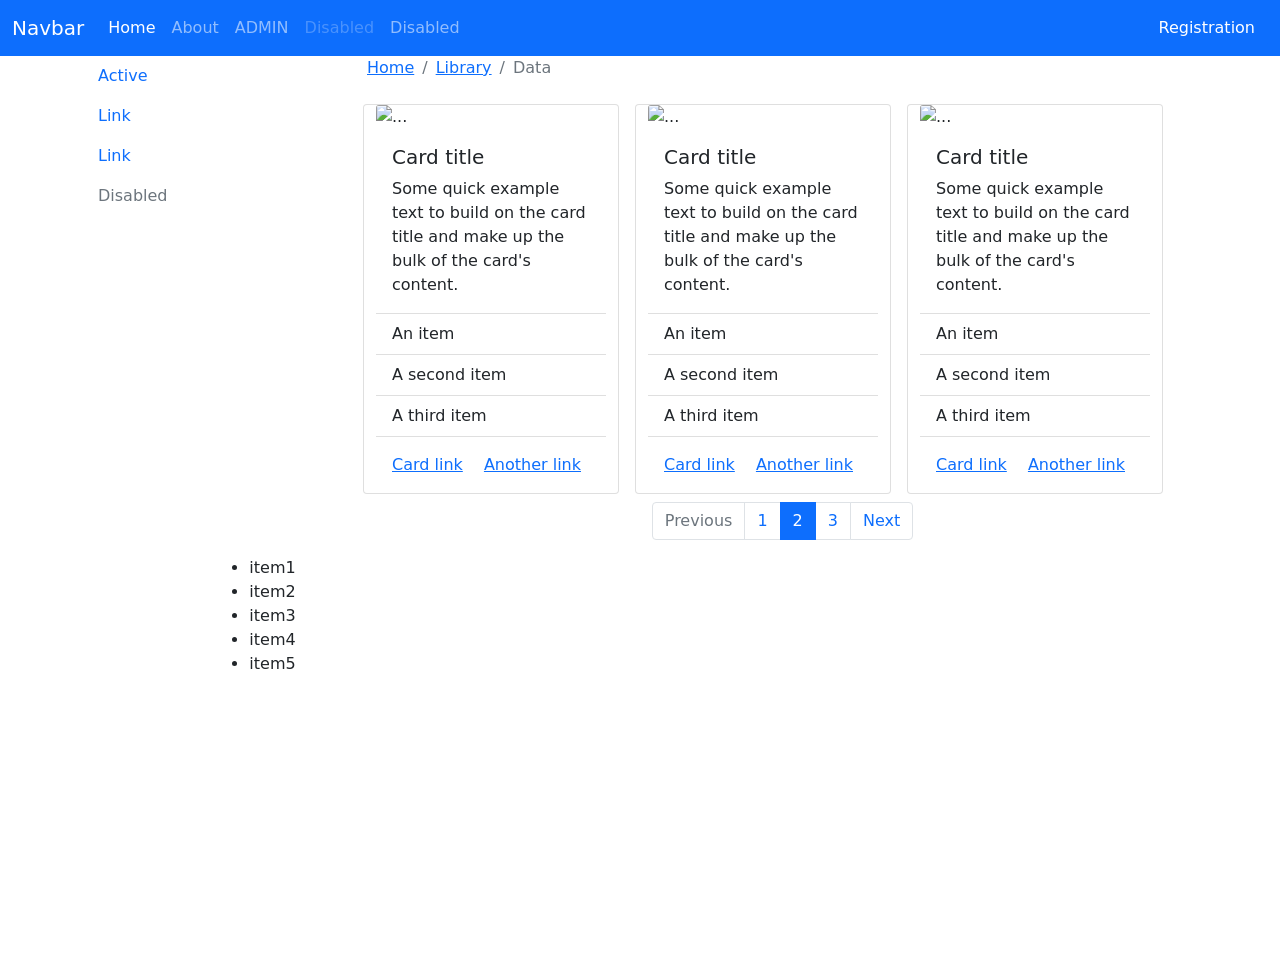
==== index.html @ 211c5094 "change footer and delete three cards" ====
<!DOCTYPE html>
<html lang="en">

<head>
    <meta charset="UTF-8">
    <meta http-equiv="X-UA-Compatible" content="IE=edge">
    <meta name="viewport" content="width=device-width, initial-scale=1.0">
    <title>Shop</title>
    <link rel="stylesheet" href="./assets/css/bootstrap.min.css">
    <!-- <link href="https://cdn.jsdelivr.net/npm/bootstrap@5.1.3/dist/css/bootstrap.min.css" rel="stylesheet" integrity="sha384-1BmE4kWBq78iYhFldvKuhfTAU6auU8tT94WrHftjDbrCEXSU1oBoqyl2QvZ6jIW3" crossorigin="anonymous"> -->
</head>

<body>
    <header>
        <nav class="navbar navbar-expand-md navbar-dark bg-primary">
            <div class="container-fluid">
                <a class="navbar-brand" href="#">Navbar</a>
                <button class="navbar-toggler" type="button" data-bs-toggle="collapse" data-bs-target="#navbarNav"
                    aria-controls="navbarNav" aria-expanded="false" aria-label="Toggle navigation">
                    <span class="navbar-toggler-icon"></span>
                </button>
                <div class="collapse navbar-collapse" id="navbarNav">
                    <ul class="navbar-nav">
                        <li class="nav-item">
                            <a class="nav-link active" aria-current="page" href="index.html">Home</a>
                        </li>
                        <li class="nav-item">
                            <a class="nav-link" href="about.html">About</a>
                        </li>
                        <li class="nav-item">
                            <a class="nav-link" href="./admin/index.html">ADMIN</a>
                        </li>
                        <li class="nav-item">
                            <a class="nav-link disabled">Disabled</a>
                        </li>
                        <li class="nav-item">
                            <a class="nav-link ">Disabled </a>
                        </li>
                    </ul>
                </div>
                <button type="button" class="btn btn-primary" data-bs-toggle="modal" data-bs-target="#exampleModal">
                    Registration
                  </button>

            </div>
        </nav>
    </header>
    <main class="container">
        <div class="row m-auuto">
            <!-- left block -->
            <div class="col-3">
                <ul class="nav flex-column">
                    <li class="nav-item">
                        <a class="nav-link active" aria-current="page" href="#">Active</a>
                    </li>
                    <li class="nav-item">
                        <a class="nav-link" href="#">Link</a>
                    </li>
                    <li class="nav-item">
                        <a class="nav-link" href="#">Link</a>
                    </li>
                    <li class="nav-item">
                        <a class="nav-link disabled">Disabled</a>
                    </li>
                </ul>
            </div>
            <!-- right block -->
            <div class="col-9">
                <!-- Breadcrumb -->
                <div class="row">
                    <nav aria-label="breadcrumb">
                        <ol class="breadcrumb">
                            <li class="breadcrumb-item"><a href="#">Home</a></li>
                            <li class="breadcrumb-item"><a href="#">Library</a></li>
                            <li class="breadcrumb-item active" aria-current="page">Data</li>
                        </ol>
                    </nav>
                </div>
                <!-- using Card -->
                <div class="row lg">
                    <div class="card m-2 card-md-auto" style="width: 16rem;">
                        <img src="https://cdn.britannica.com/77/170477-050-1C747EE3/Laptop-computer.jpg" class="card-img-top" alt="...">
                        <div class="card-body">
                            <h5 class="card-title">Card title</h5>
                            <p class="card-text">Some quick example text to build on the card title and make up the bulk
                                of the card's content.</p>
                        </div>
                        <ul class="list-group list-group-flush">
                            <li class="list-group-item">An item</li>
                            <li class="list-group-item">A second item</li>
                            <li class="list-group-item">A third item</li>
                        </ul>
                        <div class="card-body">
                            <a href="#" class="card-link">Card link</a>
                            <a href="#" class="card-link">Another link</a>
                        </div>
                    </div>

                    <div class="card m-2 card-md-auto" style="width: 16rem;">
                        <img src="https://cdn.britannica.com/77/170477-050-1C747EE3/Laptop-computer.jpg" class="card-img-top" alt="...">
                        <div class="card-body">
                            <h5 class="card-title">Card title</h5>
                            <p class="card-text">Some quick example text to build on the card title and make up the bulk
                                of the card's content.</p>
                        </div>
                        <ul class="list-group list-group-flush">
                            <li class="list-group-item">An item</li>
                            <li class="list-group-item">A second item</li>
                            <li class="list-group-item">A third item</li>
                        </ul>
                        <div class="card-body">
                            <a href="#" class="card-link">Card link</a>
                            <a href="#" class="card-link">Another link</a>
                        </div>
                    </div>

                    <div class="card m-2" style="width: 16rem;">
                        <img src="https://cdn.britannica.com/77/170477-050-1C747EE3/Laptop-computer.jpg" class="card-img-top" alt="...">
                        <div class="card-body">
                            <h5 class="card-title">Card title</h5>
                            <p class="card-text">Some quick example text to build on the card title and make up the bulk
                                of the card's content.</p>
                        </div>
                        <ul class="list-group list-group-flush">
                            <li class="list-group-item">An item</li>
                            <li class="list-group-item">A second item</li>
                            <li class="list-group-item">A third item</li>
                        </ul>
                        <div class="card-body">
                            <a href="#" class="card-link">Card link</a>
                            <a href="#" class="card-link">Another link</a>
                        </div>
                    </div>

                    <!-- <div class="card m-2" style="width: 16rem;">
                        <img src="https://cdn.britannica.com/77/170477-050-1C747EE3/Laptop-computer.jpg" class="card-img-top" alt="...">
                        <div class="card-body">
                            <h5 class="card-title">Card title</h5>
                            <p class="card-text">Some quick example text to build on the card title and make up the bulk
                                of the card's content.</p>
                        </div>
                        <ul class="list-group list-group-flush">
                            <li class="list-group-item">An item</li>
                            <li class="list-group-item">A second item</li>
                            <li class="list-group-item">A third item</li>
                        </ul>
                        <div class="card-body">
                            <a href="#" class="card-link">Card link</a>
                            <a href="#" class="card-link">Another link</a>
                        </div>
                    </div>

                    <div class="card m-2" style="width: 16rem;">
                        <img src="https://cdn.britannica.com/77/170477-050-1C747EE3/Laptop-computer.jpg" class="card-img-top" alt="...">
                        <div class="card-body">
                            <h5 class="card-title">Card title</h5>
                            <p class="card-text">Some quick example text to build on the card title and make up the bulk
                                of the card's content.</p>
                        </div>
                        <ul class="list-group list-group-flush">
                            <li class="list-group-item">An item</li>
                            <li class="list-group-item">A second item</li>
                            <li class="list-group-item">A third item</li>
                        </ul>
                        <div class="card-body">
                            <a href="#" class="card-link">Card link</a>
                            <a href="#" class="card-link">Another link</a>
                        </div>
                    </div>

                    <div class="card m-2" style="width: 16rem;">
                        <img src="https://cdn.britannica.com/77/170477-050-1C747EE3/Laptop-computer.jpg" class="card-img-top" alt="...">
                        <div class="card-body">
                            <h5 class="card-title">Card title</h5>
                            <p class="card-text">Some quick example text to build on the card title and make up the bulk
                                of the card's content.</p>
                        </div>
                        <ul class="list-group list-group-flush">
                            <li class="list-group-item">An item</li>
                            <li class="list-group-item">A second item</li>
                            <li class="list-group-item">A third item</li>
                        </ul>
                        <div class="card-body">
                            <a href="#" class="card-link">Card link</a>
                            <a href="#" class="card-link">Another link</a>
                        </div>
                    </div> -->

                </div>  <!--end row card  -->

                <!-- using paggination -->
                <div class="row">
                    <nav aria-label="...">
                        <ul class="pagination justify-content-center">
                            <li class="page-item disabled">
                                <a class="page-link">Previous</a>
                            </li>
                            <li class="page-item"><a class="page-link" href="#">1</a></li>
                            <li class="page-item active" aria-current="page">
                                <a class="page-link" href="#">2</a>
                            </li>
                            <li class="page-item"><a class="page-link" href="#">3</a></li>
                            <li class="page-item">
                                <a class="page-link" href="#">Next</a>
                            </li>
                        </ul>
                    </nav>
                </div>


            </div> <!-- end right block -->

        </div> <!-- end row -->

    </main>
<footer class="pt-30">
<div class="row m-20">
    <div class="col-2"></div>
    <div class="col-4">
        <ul>
            <li>item1</li>
            <li>item2</li>
            <li>item3</li>
            <li>item4</li>
            <li>item5</li>
        </ul>
    </div>
    <div class="col-4 m-10">
        <div  class="mapouter p-1"><div class="gmap_canvas" ><iframe class="gmap_iframe" frameborder="0" scrolling="no" marginheight="0" marginwidth="0" src="https://maps.google.com/maps?width=600&amp;height=200&amp;hl=en&amp;q=IT Step Рівне&amp;t=&amp;z=14&amp;ie=UTF8&amp;iwloc=B&amp;output=embed"></iframe><style>.mapouter{position:relative;text-align:right;width:600px;height:200px;}.gmap_canvas {overflow:hidden;background:none!important;width:600px;height:400px;}.gmap_iframe {width:600px!important;height:200px!important;}</style></div>
    </div>
    <div class="col-2"></div>
</div>

    
</footer>


  <!-- Modal -->
  <div class="modal fade" id="exampleModal" tabindex="-1" aria-labelledby="exampleModalLabel" aria-hidden="true">
    <div class="modal-dialog">
      <div class="modal-content">
        <div class="modal-header">
          <h5 class="modal-title" id="exampleModalLabel">Modal title</h5>
          <button type="button" class="btn-close" data-bs-dismiss="modal" aria-label="Close"></button>
        </div>
        <div class="modal-body">
          ...
        </div>
        <div class="modal-footer">
          <button type="button" class="btn btn-secondary" data-bs-dismiss="modal">Close</button>
          <button type="button" class="btn btn-primary">Save changes</button>
        </div>
      </div>
    </div>
  </div>
    <script src="./assets/js/bootstrap.min.js"></script>
    <script src="./assets/js/bootstrap.bundle.js"></script>
    <!-- <script src="https://cdn.jsdelivr.net/npm/bootstrap@5.1.3/dist/js/bootstrap.bundle.min.js" integrity="sha384-ka7Sk0Gln4gmtz2MlQnikT1wXgYsOg+OMhuP+IlRH9sENBO0LRn5q+8nbTov4+1p" crossorigin="anonymous"></script> -->
</body>

</html>
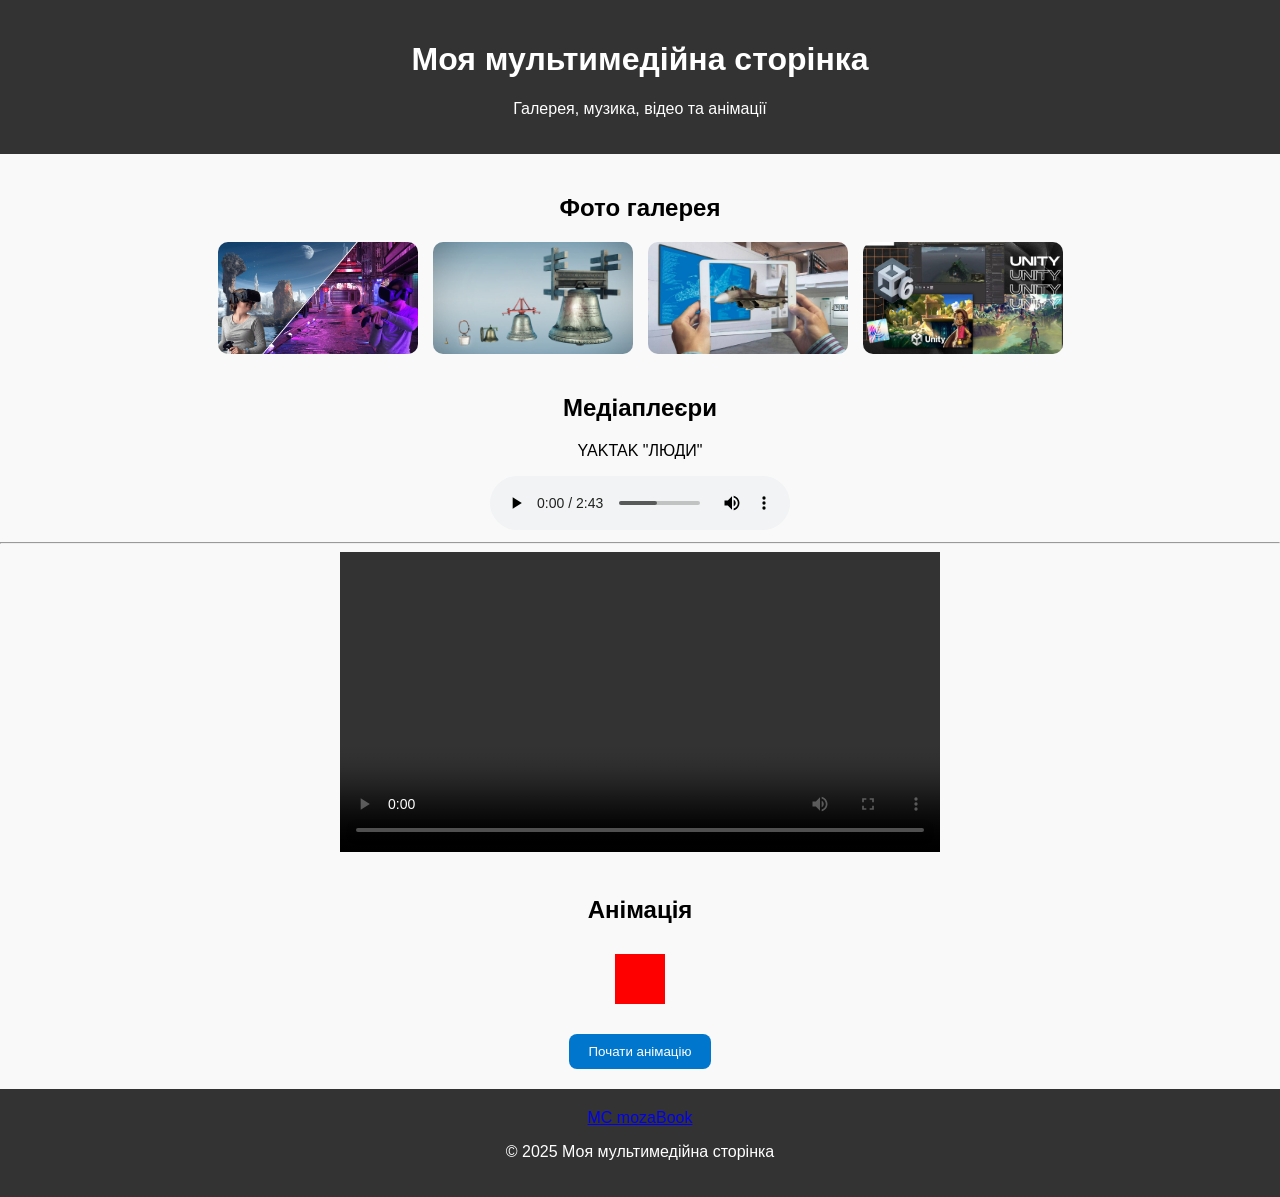
==== commit c098e924: "init commit" ====
--- a/index.html
+++ b/index.html
@@ -1,262 +1,46 @@
 <!DOCTYPE html>
-<html lang="en">
+<html lang="uk">
+<head>
+  <meta charset="UTF-8">
+  <title>Мультимедійна система</title>
+  <link rel="stylesheet" href="styles.css">
+</head>
+<body>
+  <header>
+    <h1>Моя мультимедійна сторінка</h1>
+    <p>Галерея, музика, відео та анімації</p>
+</header>
 
-<head>
-    <meta charset="UTF-8">
-    <meta http-equiv="X-UA-Compatible" content="IE=edge">
-    <meta name="viewport" content="width=device-width, initial-scale=1.0">
-    <title>Shop</title>
-    <link rel="stylesheet" href="./assets/css/bootstrap.min.css">
-    <!-- <link href="https://cdn.jsdelivr.net/npm/bootstrap@5.1.3/dist/css/bootstrap.min.css" rel="stylesheet" integrity="sha384-1BmE4kWBq78iYhFldvKuhfTAU6auU8tT94WrHftjDbrCEXSU1oBoqyl2QvZ6jIW3" crossorigin="anonymous"> -->
-</head>
+<section id="gallery">
+    <h2>Фото галерея</h2>
+    <div class="images">
+        <img src="./media/image.png" alt="Фото 1">
+        <img src="./media/960.jpg" alt="Фото 2">
+        <img src="./media/ar.jpg" alt="Фото 3">
+        <img src="./media/unity6.jpg" alt="Фото 4">
+    </div>
+</section>
 
-<body>
-    <header>
-        <nav class="navbar navbar-expand-md navbar-dark bg-primary">
-            <div class="container-fluid">
-                <a class="navbar-brand" href="#">Navbar</a>
-                <button class="navbar-toggler" type="button" data-bs-toggle="collapse" data-bs-target="#navbarNav"
-                    aria-controls="navbarNav" aria-expanded="false" aria-label="Toggle navigation">
-                    <span class="navbar-toggler-icon"></span>
-                </button>
-                <div class="collapse navbar-collapse" id="navbarNav">
-                    <ul class="navbar-nav">
-                        <li class="nav-item">
-                            <a class="nav-link active" aria-current="page" href="index.html">Home</a>
-                        </li>
-                        <li class="nav-item">
-                            <a class="nav-link" href="about.html">About</a>
-                        </li>
-                        <li class="nav-item">
-                            <a class="nav-link" href="./admin/index.html">ADMIN</a>
-                        </li>
-                        <li class="nav-item">
-                            <a class="nav-link disabled">Disabled</a>
-                        </li>
-                        <li class="nav-item">
-                            <a class="nav-link ">Disabled </a>
-                        </li>
-                    </ul>
-                </div>
-                <button type="button" class="btn btn-primary" data-bs-toggle="modal" data-bs-target="#exampleModal">
-                    Registration
-                  </button>
+<section id="media">
+    <h2>Медіаплеєри</h2>
+    <p>YAKTAK "ЛЮДИ"</p>
+    <audio src="./media/yaktak-lyudi.mp3" controls></audio>
+    <hr/>
+    
+    <video src="./media/Godot_Engine_lb6.mp4" controls width="600"></video>
+</section>
 
-            </div>
-        </nav>
-    </header>
-    <main class="container">
-        <div class="row m-auuto">
-            <!-- left block -->
-            <div class="col-3">
-                <ul class="nav flex-column">
-                    <li class="nav-item">
-                        <a class="nav-link active" aria-current="page" href="#">Active</a>
-                    </li>
-                    <li class="nav-item">
-                        <a class="nav-link" href="#">Link</a>
-                    </li>
-                    <li class="nav-item">
-                        <a class="nav-link" href="#">Link</a>
-                    </li>
-                    <li class="nav-item">
-                        <a class="nav-link disabled">Disabled</a>
-                    </li>
-                </ul>
-            </div>
-            <!-- right block -->
-            <div class="col-9">
-                <!-- Breadcrumb -->
-                <div class="row">
-                    <nav aria-label="breadcrumb">
-                        <ol class="breadcrumb">
-                            <li class="breadcrumb-item"><a href="#">Home</a></li>
-                            <li class="breadcrumb-item"><a href="#">Library</a></li>
-                            <li class="breadcrumb-item active" aria-current="page">Data</li>
-                        </ol>
-                    </nav>
-                </div>
-                <!-- using Card -->
-                <div class="row lg">
-                    <div class="card m-2 card-md-auto" style="width: 16rem;">
-                        <img src="https://cdn.britannica.com/77/170477-050-1C747EE3/Laptop-computer.jpg" class="card-img-top" alt="...">
-                        <div class="card-body">
-                            <h5 class="card-title">Card title</h5>
-                            <p class="card-text">Some quick example text to build on the card title and make up the bulk
-                                of the card's content.</p>
-                        </div>
-                        <ul class="list-group list-group-flush">
-                            <li class="list-group-item">An item</li>
-                            <li class="list-group-item">A second item</li>
-                            <li class="list-group-item">A third item</li>
-                        </ul>
-                        <div class="card-body">
-                            <a href="#" class="card-link">Card link</a>
-                            <a href="#" class="card-link">Another link</a>
-                        </div>
-                    </div>
+<section id="animation">
+    <h2>Анімація</h2>
+    <div class="box"></div>
+    <button id="startAnim">Почати анімацію</button>
+</section>
 
-                    <div class="card m-2 card-md-auto" style="width: 16rem;">
-                        <img src="https://cdn.britannica.com/77/170477-050-1C747EE3/Laptop-computer.jpg" class="card-img-top" alt="...">
-                        <div class="card-body">
-                            <h5 class="card-title">Card title</h5>
-                            <p class="card-text">Some quick example text to build on the card title and make up the bulk
-                                of the card's content.</p>
-                        </div>
-                        <ul class="list-group list-group-flush">
-                            <li class="list-group-item">An item</li>
-                            <li class="list-group-item">A second item</li>
-                            <li class="list-group-item">A third item</li>
-                        </ul>
-                        <div class="card-body">
-                            <a href="#" class="card-link">Card link</a>
-                            <a href="#" class="card-link">Another link</a>
-                        </div>
-                    </div>
-
-                    <div class="card m-2" style="width: 16rem;">
-                        <img src="https://cdn.britannica.com/77/170477-050-1C747EE3/Laptop-computer.jpg" class="card-img-top" alt="...">
-                        <div class="card-body">
-                            <h5 class="card-title">Card title</h5>
-                            <p class="card-text">Some quick example text to build on the card title and make up the bulk
-                                of the card's content.</p>
-                        </div>
-                        <ul class="list-group list-group-flush">
-                            <li class="list-group-item">An item</li>
-                            <li class="list-group-item">A second item</li>
-                            <li class="list-group-item">A third item</li>
-                        </ul>
-                        <div class="card-body">
-                            <a href="#" class="card-link">Card link</a>
-                            <a href="#" class="card-link">Another link</a>
-                        </div>
-                    </div>
-
-                    <!-- <div class="card m-2" style="width: 16rem;">
-                        <img src="https://cdn.britannica.com/77/170477-050-1C747EE3/Laptop-computer.jpg" class="card-img-top" alt="...">
-                        <div class="card-body">
-                            <h5 class="card-title">Card title</h5>
-                            <p class="card-text">Some quick example text to build on the card title and make up the bulk
-                                of the card's content.</p>
-                        </div>
-                        <ul class="list-group list-group-flush">
-                            <li class="list-group-item">An item</li>
-                            <li class="list-group-item">A second item</li>
-                            <li class="list-group-item">A third item</li>
-                        </ul>
-                        <div class="card-body">
-                            <a href="#" class="card-link">Card link</a>
-                            <a href="#" class="card-link">Another link</a>
-                        </div>
-                    </div>
-
-                    <div class="card m-2" style="width: 16rem;">
-                        <img src="https://cdn.britannica.com/77/170477-050-1C747EE3/Laptop-computer.jpg" class="card-img-top" alt="...">
-                        <div class="card-body">
-                            <h5 class="card-title">Card title</h5>
-                            <p class="card-text">Some quick example text to build on the card title and make up the bulk
-                                of the card's content.</p>
-                        </div>
-                        <ul class="list-group list-group-flush">
-                            <li class="list-group-item">An item</li>
-                            <li class="list-group-item">A second item</li>
-                            <li class="list-group-item">A third item</li>
-                        </ul>
-                        <div class="card-body">
-                            <a href="#" class="card-link">Card link</a>
-                            <a href="#" class="card-link">Another link</a>
-                        </div>
-                    </div>
-
-                    <div class="card m-2" style="width: 16rem;">
-                        <img src="https://cdn.britannica.com/77/170477-050-1C747EE3/Laptop-computer.jpg" class="card-img-top" alt="...">
-                        <div class="card-body">
-                            <h5 class="card-title">Card title</h5>
-                            <p class="card-text">Some quick example text to build on the card title and make up the bulk
-                                of the card's content.</p>
-                        </div>
-                        <ul class="list-group list-group-flush">
-                            <li class="list-group-item">An item</li>
-                            <li class="list-group-item">A second item</li>
-                            <li class="list-group-item">A third item</li>
-                        </ul>
-                        <div class="card-body">
-                            <a href="#" class="card-link">Card link</a>
-                            <a href="#" class="card-link">Another link</a>
-                        </div>
-                    </div> -->
-
-                </div>  <!--end row card  -->
-
-                <!-- using paggination -->
-                <div class="row">
-                    <nav aria-label="...">
-                        <ul class="pagination justify-content-center">
-                            <li class="page-item disabled">
-                                <a class="page-link">Previous</a>
-                            </li>
-                            <li class="page-item"><a class="page-link" href="#">1</a></li>
-                            <li class="page-item active" aria-current="page">
-                                <a class="page-link" href="#">2</a>
-                            </li>
-                            <li class="page-item"><a class="page-link" href="#">3</a></li>
-                            <li class="page-item">
-                                <a class="page-link" href="#">Next</a>
-                            </li>
-                        </ul>
-                    </nav>
-                </div>
-
-
-            </div> <!-- end right block -->
-
-        </div> <!-- end row -->
-
-    </main>
-<footer class="pt-30">
-<div class="row m-20">
-    <div class="col-2"></div>
-    <div class="col-4">
-        <ul>
-            <li>item1</li>
-            <li>item2</li>
-            <li>item3</li>
-            <li>item4</li>
-            <li>item5</li>
-        </ul>
-    </div>
-    <div class="col-4 m-10">
-        <div  class="mapouter p-1"><div class="gmap_canvas" ><iframe class="gmap_iframe" frameborder="0" scrolling="no" marginheight="0" marginwidth="0" src="https://maps.google.com/maps?width=600&amp;height=200&amp;hl=en&amp;q=IT Step Рівне&amp;t=&amp;z=14&amp;ie=UTF8&amp;iwloc=B&amp;output=embed"></iframe><style>.mapouter{position:relative;text-align:right;width:600px;height:200px;}.gmap_canvas {overflow:hidden;background:none!important;width:600px;height:400px;}.gmap_iframe {width:600px!important;height:200px!important;}</style></div>
-    </div>
-    <div class="col-2"></div>
-</div>
-
-    
+<footer>
+    <a href="https://www.mozaweb.com/uk/mozaBook" target="_blank">МС mozaBook</a>
+    <p>&copy; 2025 Моя мультимедійна сторінка</p>
 </footer>
 
-
-  <!-- Modal -->
-  <div class="modal fade" id="exampleModal" tabindex="-1" aria-labelledby="exampleModalLabel" aria-hidden="true">
-    <div class="modal-dialog">
-      <div class="modal-content">
-        <div class="modal-header">
-          <h5 class="modal-title" id="exampleModalLabel">Modal title</h5>
-          <button type="button" class="btn-close" data-bs-dismiss="modal" aria-label="Close"></button>
-        </div>
-        <div class="modal-body">
-          ...
-        </div>
-        <div class="modal-footer">
-          <button type="button" class="btn btn-secondary" data-bs-dismiss="modal">Close</button>
-          <button type="button" class="btn btn-primary">Save changes</button>
-        </div>
-      </div>
-    </div>
-  </div>
-    <script src="./assets/js/bootstrap.min.js"></script>
-    <script src="./assets/js/bootstrap.bundle.js"></script>
-    <!-- <script src="https://cdn.jsdelivr.net/npm/bootstrap@5.1.3/dist/js/bootstrap.bundle.min.js" integrity="sha384-ka7Sk0Gln4gmtz2MlQnikT1wXgYsOg+OMhuP+IlRH9sENBO0LRn5q+8nbTov4+1p" crossorigin="anonymous"></script> -->
+  <script src="./script.js"></script>
 </body>
-
 </html>
-
--- a/styles.css
+++ b/styles.css
@@ -0,0 +1,63 @@
+body {
+    font-family: Arial, sans-serif;
+    background: #f9f9f9;
+    margin: 0;
+    padding: 0;
+    text-align: center;
+  }
+  
+  header, footer {
+    background: #333;
+    color: #fff;
+    padding: 20px;
+  }
+  
+  h2 {
+    margin-top: 40px;
+  }
+  
+  #gallery .images {
+    display: flex;
+    justify-content: center;
+    flex-wrap: wrap;
+    gap: 15px;
+    margin-top: 15px;
+  }
+  
+  #gallery img {
+    width: 200px;
+    border-radius: 10px;
+    transition: transform 0.3s;
+    cursor: pointer;
+  }
+  #gallery img:hover {
+    transform: scale(1.1);
+  }
+  
+  #media {
+    margin-top: 40px;
+  }
+  
+  .box {
+    width: 50px;
+    height: 50px;
+    background: red;
+    margin: 30px auto;
+    position: relative;
+  }
+  
+  button {
+    padding: 10px 20px;
+    margin-bottom: 20px;
+    border: none;
+    background: #0077cc;
+    color: #fff;
+    border-radius: 8px;
+    cursor: pointer;
+    transition: background 0.3s;
+
+  }
+  button:hover {
+    background: #005fa3;
+  }
+  
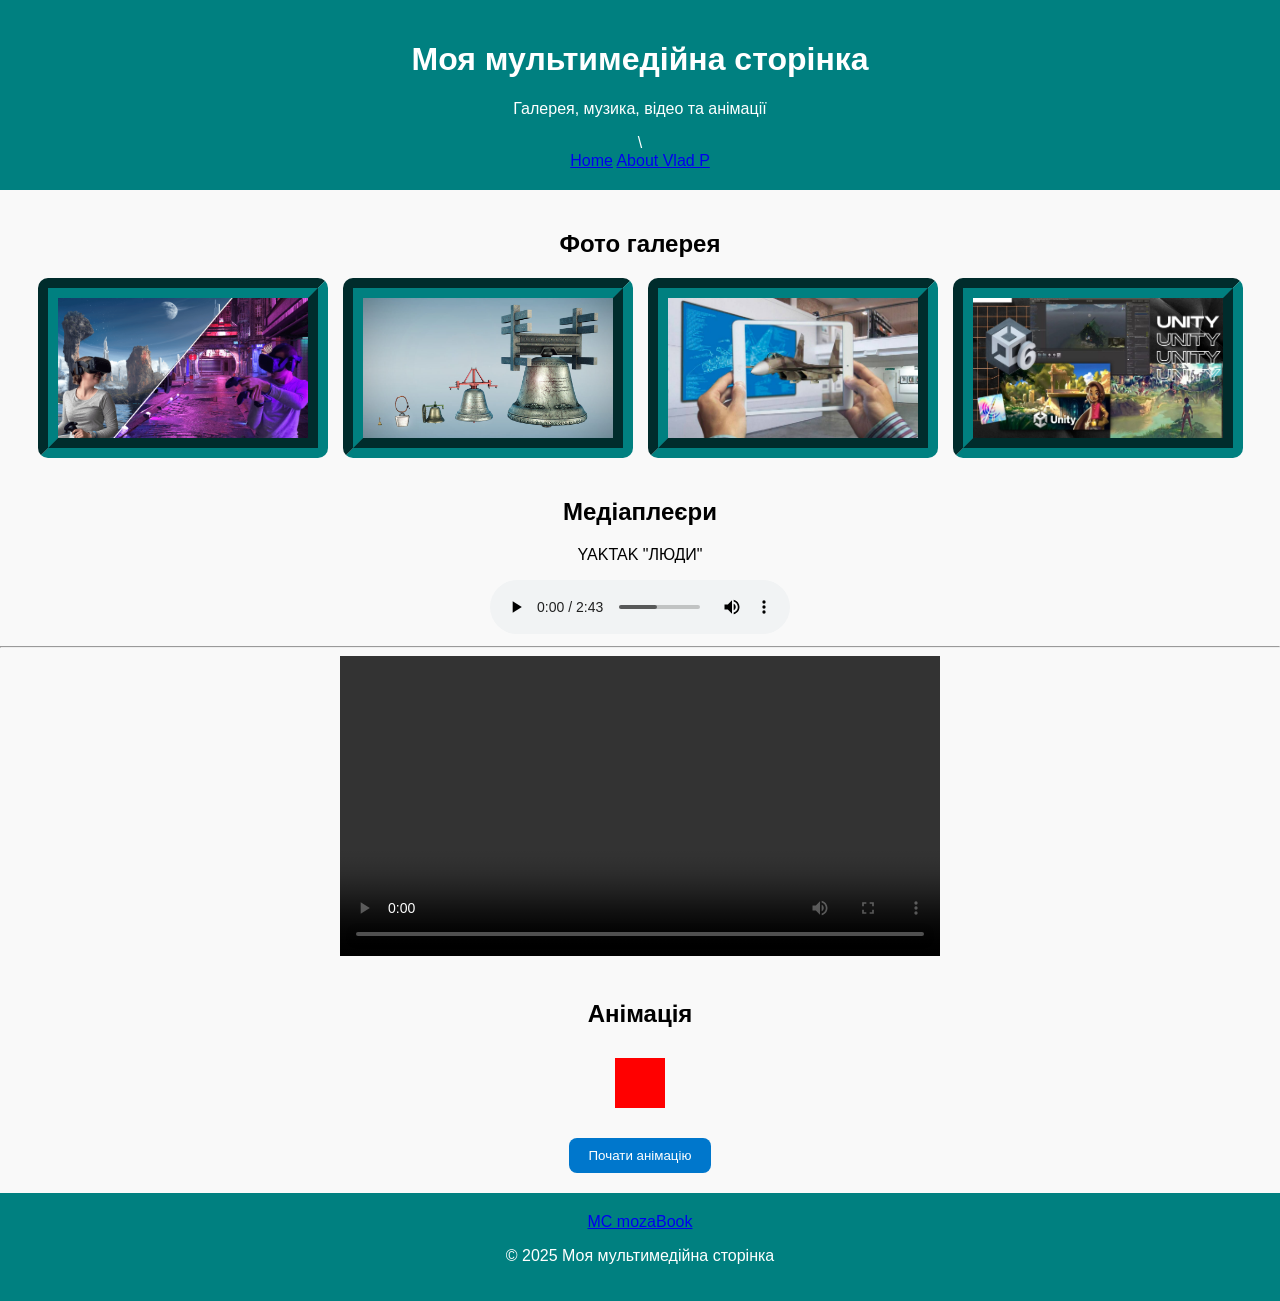
==== commit 9ce2c674: "added file anout_vlad.html and modified index.html" ====
--- a/index.html
+++ b/index.html
@@ -1,46 +1,52 @@
 <!DOCTYPE html>
 <html lang="uk">
+
 <head>
   <meta charset="UTF-8">
   <title>Мультимедійна система</title>
   <link rel="stylesheet" href="styles.css">
 </head>
+
 <body>
   <header>
     <h1>Моя мультимедійна сторінка</h1>
-    <p>Галерея, музика, відео та анімації</p>
-</header>
+    <p>Галерея, музика, відео та анімації</p>\
+    <nav>
+      <a href="./index.html">Home</a>
+      <a href="./about_vlad.html">About Vlad P</a>
+    </nav>
+  </header>
 
-<section id="gallery">
+  <section id="gallery">
     <h2>Фото галерея</h2>
     <div class="images">
-        <img src="./media/image.png" alt="Фото 1">
-        <img src="./media/960.jpg" alt="Фото 2">
-        <img src="./media/ar.jpg" alt="Фото 3">
-        <img src="./media/unity6.jpg" alt="Фото 4">
+      <img src="./media/image.png" alt="Фото 1">
+      <img src="./media/960.jpg" alt="Фото 2">
+      <img src="./media/ar.jpg" alt="Фото 3">
+      <img src="./media/unity6.jpg" alt="Фото 4">
     </div>
-</section>
+  </section>
 
-<section id="media">
+  <section id="media">
     <h2>Медіаплеєри</h2>
     <p>YAKTAK "ЛЮДИ"</p>
     <audio src="./media/yaktak-lyudi.mp3" controls></audio>
-    <hr/>
-    
+    <hr />
+
     <video src="./media/Godot_Engine_lb6.mp4" controls width="600"></video>
-</section>
+  </section>
 
-<section id="animation">
+  <section id="animation">
     <h2>Анімація</h2>
     <div class="box"></div>
     <button id="startAnim">Почати анімацію</button>
-</section>
+  </section>
 
-<footer>
+  <footer>
     <a href="https://www.mozaweb.com/uk/mozaBook" target="_blank">МС mozaBook</a>
     <p>&copy; 2025 Моя мультимедійна сторінка</p>
-</footer>
+  </footer>
 
   <script src="./script.js"></script>
 </body>
-</html>
+</html>
--- a/styles.css
+++ b/styles.css
@@ -7,7 +7,7 @@
   }
   
   header, footer {
-    background: #333;
+    background: teal;
     color: #fff;
     padding: 20px;
   }
@@ -25,13 +25,15 @@
   }
   
   #gallery img {
-    width: 200px;
+    width: 250px;
     border-radius: 10px;
+    border: 20px groove teal;
     transition: transform 0.3s;
     cursor: pointer;
   }
   #gallery img:hover {
-    transform: scale(1.1);
+    transform: scale(1.4);
+    
   }
   
   #media {
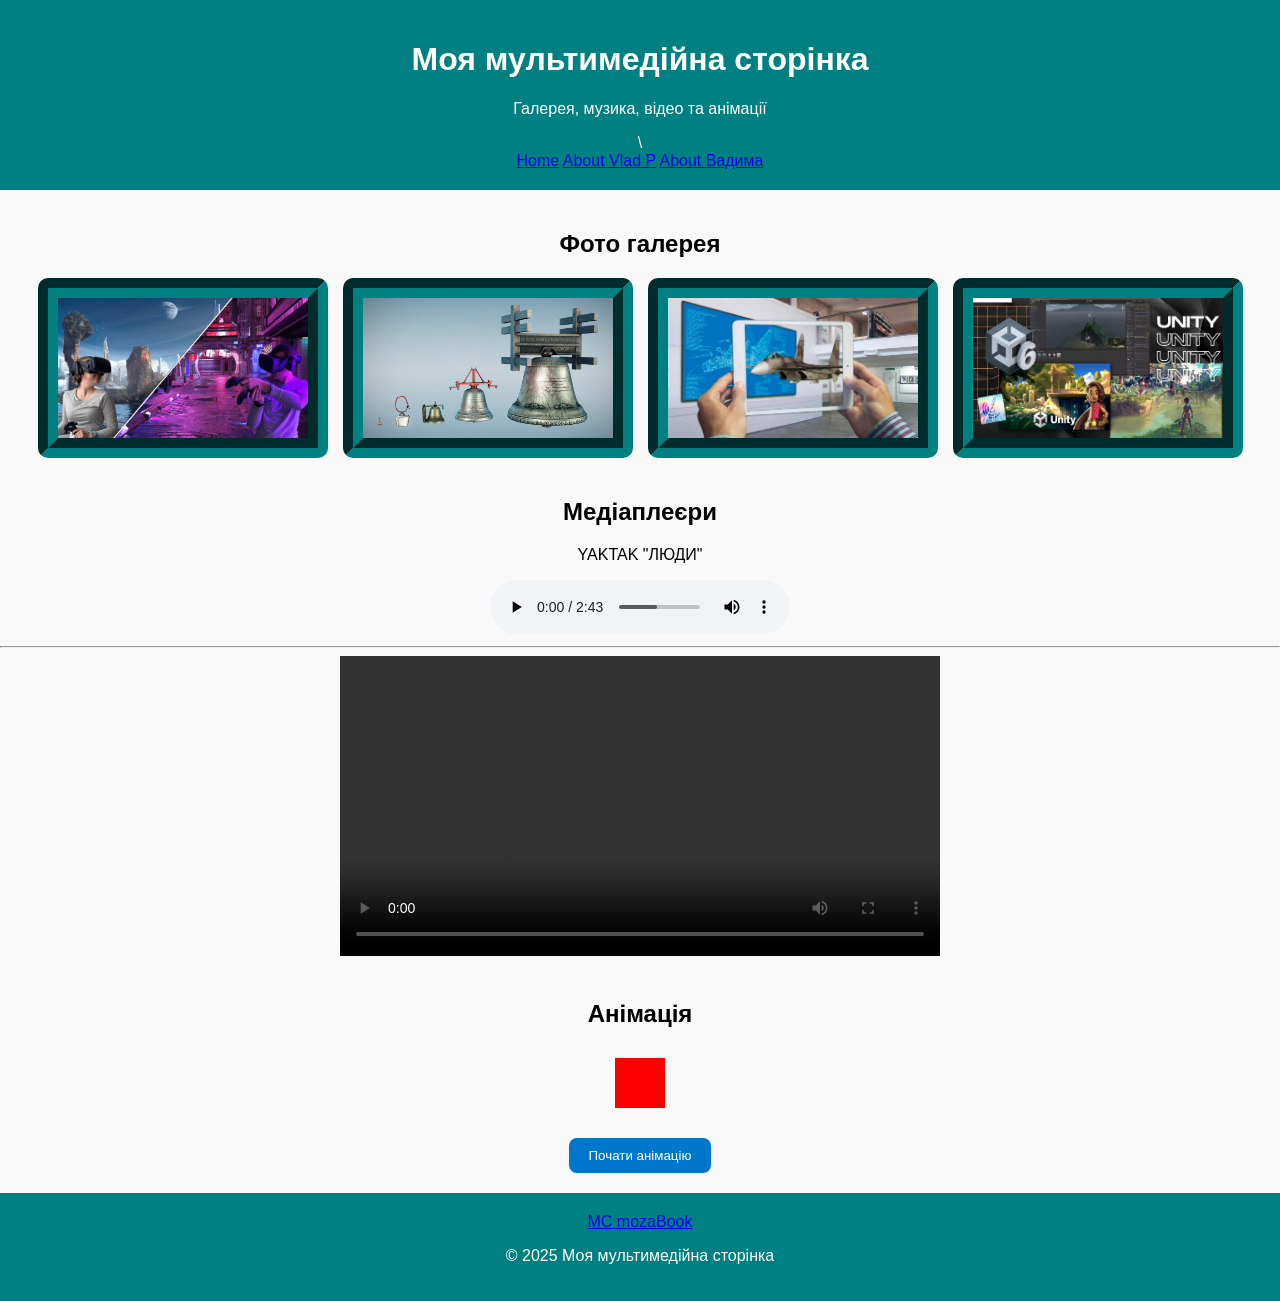
==== commit 2e977533: "add images media vadim and changed about vadim html" ====
--- a/index.html
+++ b/index.html
@@ -14,6 +14,8 @@
     <nav>
       <a href="./index.html">Home</a>
       <a href="./about_vlad.html">About Vlad P</a>
+                  <a href="./about_Vadim.html">About Вадима </a>
+
     </nav>
   </header>
 
